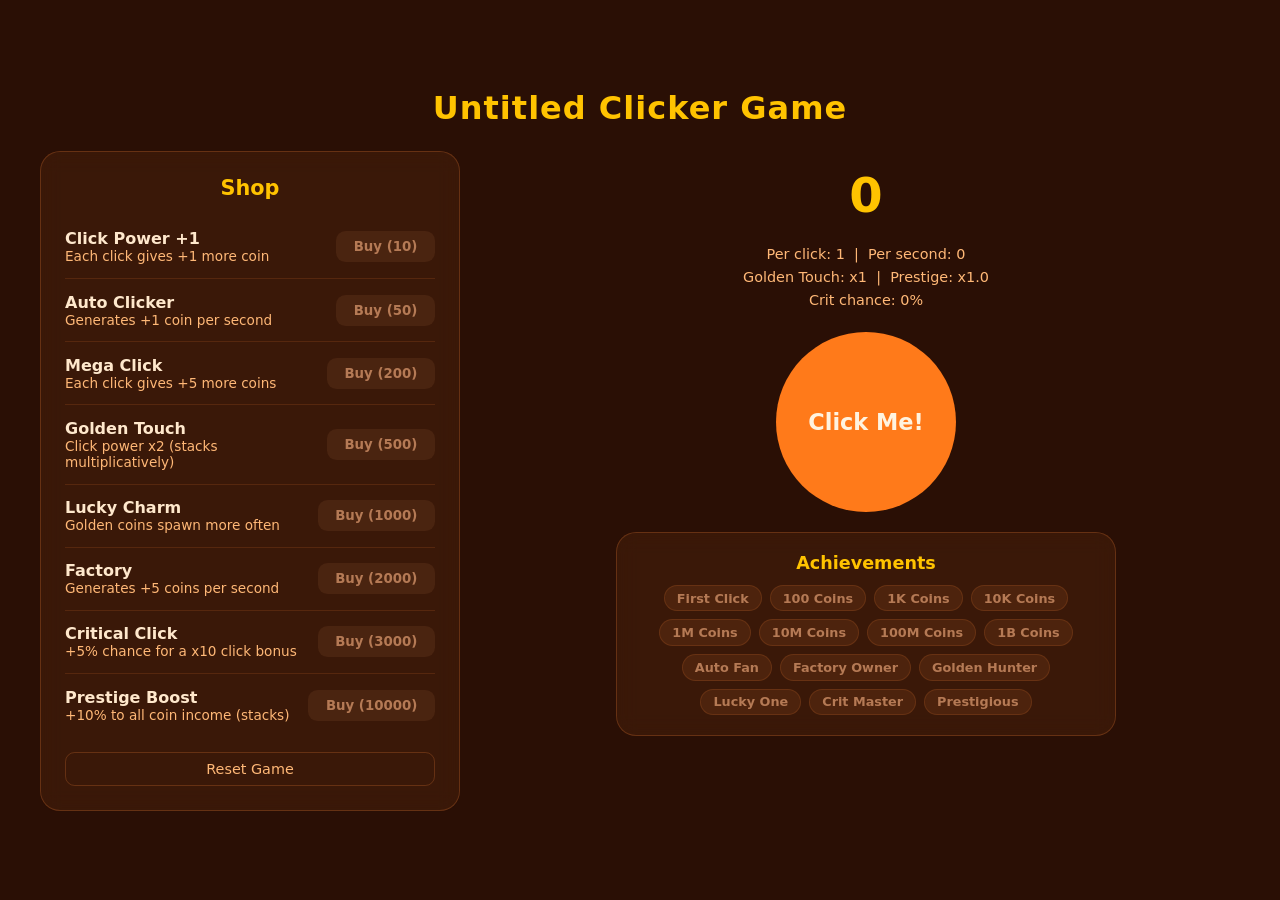
==== Untitled Clicker Game/Untitled Clicker Game.html @ 711400d6 "First Major Update" ====
<!DOCTYPE html>
<html lang="en">
<head>
  <meta charset="UTF-8">
  <meta name="viewport" content="width=device-width, initial-scale=1.0">
  <title>Untitled Clicker Game</title>
  <link rel="stylesheet" href="./Untitled%20Clicker%20Game.css">
  <script src="../theme.js"></script>
</head>
<body>

  <h1>Untitled Clicker Game</h1>

  <div class="completed-badge" id="completedBadge" hidden>
    🏆 100% Completed — every achievement unlocked
  </div>

  <div class="layout">
    <div class="play-area">
      <div class="counter" id="counter">0</div>
      <div class="stats" id="stats"></div>

      <button class="click-btn" id="clickBtn">Click Me!</button>

      <div class="achievements">
        <h3>Achievements</h3>
        <div class="achievement-list" id="achievementList"></div>
      </div>
    </div>

    <div class="shop">
      <h2>Shop</h2>

      <div class="shop-item">
        <div class="item-info">
          <span class="item-name">Click Power +1</span>
          <span class="item-desc">Each click gives +1 more coin</span>
        </div>
        <button class="buy-btn" data-type="clickPower">Buy</button>
      </div>

      <div class="shop-item">
        <div class="item-info">
          <span class="item-name">Auto Clicker</span>
          <span class="item-desc">Generates +1 coin per second</span>
        </div>
        <button class="buy-btn" data-type="autoClick">Buy</button>
      </div>

      <div class="shop-item">
        <div class="item-info">
          <span class="item-name">Mega Click</span>
          <span class="item-desc">Each click gives +5 more coins</span>
        </div>
        <button class="buy-btn" data-type="megaClick">Buy</button>
      </div>

      <div class="shop-item">
        <div class="item-info">
          <span class="item-name">Golden Touch</span>
          <span class="item-desc">Click power x2 (stacks multiplicatively)</span>
        </div>
        <button class="buy-btn" data-type="goldenTouch">Buy</button>
      </div>

      <div class="shop-item">
        <div class="item-info">
          <span class="item-name">Lucky Charm</span>
          <span class="item-desc">Golden coins spawn more often</span>
        </div>
        <button class="buy-btn" data-type="luckyCharm">Buy</button>
      </div>

      <div class="shop-item">
        <div class="item-info">
          <span class="item-name">Factory</span>
          <span class="item-desc">Generates +5 coins per second</span>
        </div>
        <button class="buy-btn" data-type="factory">Buy</button>
      </div>

      <div class="shop-item">
        <div class="item-info">
          <span class="item-name">Critical Click</span>
          <span class="item-desc">+5% chance for a x10 click bonus</span>
        </div>
        <button class="buy-btn" data-type="criticalClick">Buy</button>
      </div>

      <div class="shop-item">
        <div class="item-info">
          <span class="item-name">Prestige Boost</span>
          <span class="item-desc">+10% to all coin income (stacks)</span>
        </div>
        <button class="buy-btn" data-type="prestigeBoost">Buy</button>
      </div>

      <button class="reset-btn" id="resetBtn">Reset Game</button>
    </div>
  </div>

  <div class="golden-coin" id="goldenCoin">G</div>

  <div class="toast" id="toast"></div>

  <script src="./Untitled%20Clicker%20Game.js"></script>
</body>
</html>
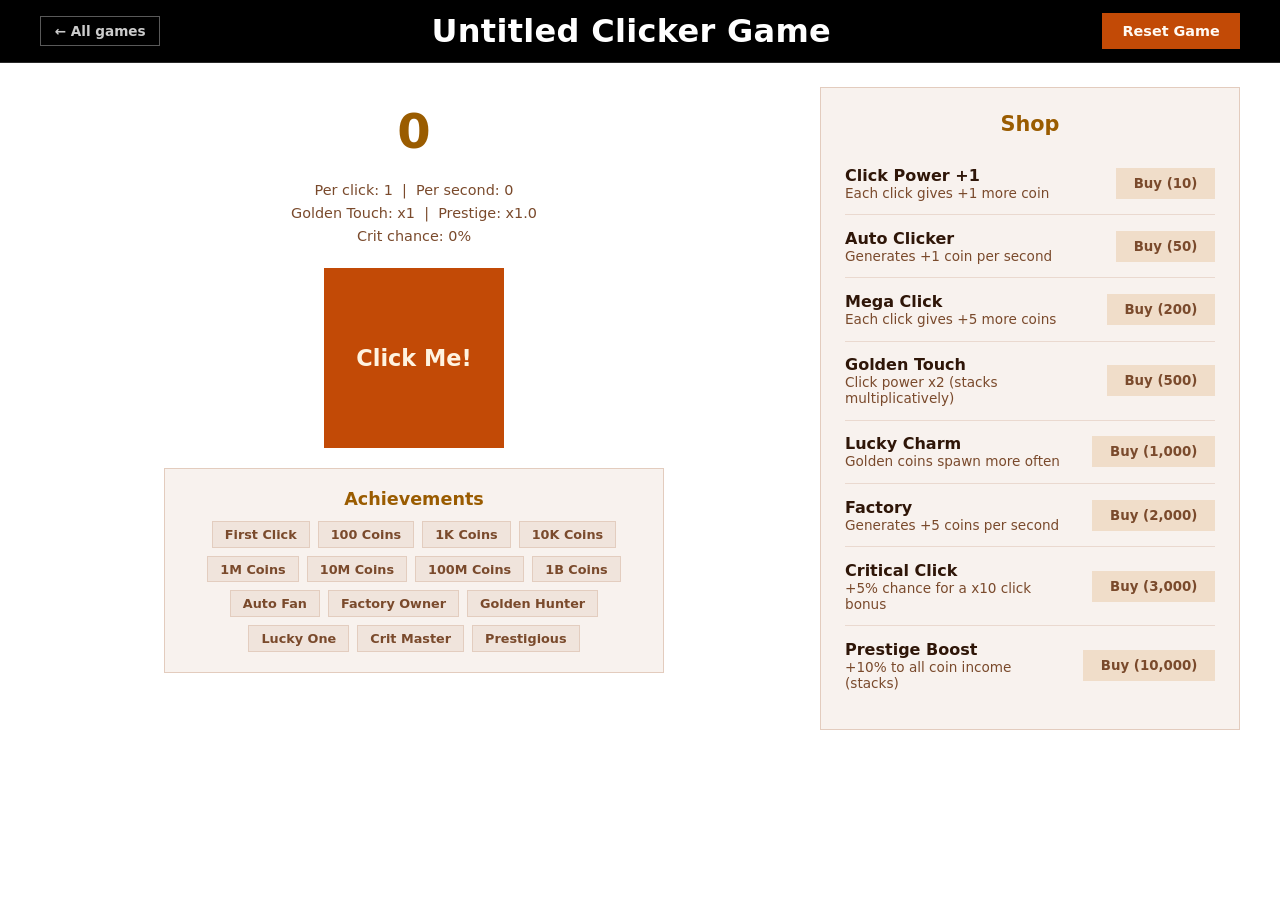
==== commit e10ac9ca: "Major Update 2" ====
--- a/Untitled Clicker Game/Untitled Clicker Game.html
+++ b/Untitled Clicker Game/Untitled Clicker Game.html
@@ -5,11 +5,15 @@
   <meta name="viewport" content="width=device-width, initial-scale=1.0">
   <title>Untitled Clicker Game</title>
   <link rel="stylesheet" href="./Untitled%20Clicker%20Game.css">
-  <script src="../theme.js"></script>
+  <link rel="stylesheet" href="../shared.css">
 </head>
 <body>
 
-  <h1>Untitled Clicker Game</h1>
+  <header class="topbar">
+    <a class="back" href="../index.html">← All games</a>
+    <h1>Untitled Clicker Game</h1>
+    <button class="reset-btn" id="resetBtn" type="button">Reset Game</button>
+  </header>
 
   <div class="completed-badge" id="completedBadge" hidden>
     🏆 100% Completed — every achievement unlocked
@@ -94,8 +98,6 @@
         </div>
         <button class="buy-btn" data-type="prestigeBoost">Buy</button>
       </div>
-
-      <button class="reset-btn" id="resetBtn">Reset Game</button>
     </div>
   </div>
 
@@ -103,6 +105,7 @@
 
   <div class="toast" id="toast"></div>
 
+  <script src="../shared.js"></script>
   <script src="./Untitled%20Clicker%20Game.js"></script>
 </body>
 </html>
--- a/shared.css
+++ b/shared.css
@@ -0,0 +1,114 @@
+/* ---------- Achievement buttons ---------- */
+
+.achievement {
+  appearance: none;
+  -webkit-appearance: none;
+  cursor: pointer;
+  font-family: inherit;
+  line-height: inherit;
+}
+
+.achievement:hover {
+  border-color: var(--border-strong, rgba(150, 68, 18, 0.45));
+}
+
+/* ---------- Achievement dialog ---------- */
+
+.achievement-dialog-open {
+  overflow: hidden;
+}
+
+.achievement-dialog {
+  position: fixed;
+  inset: 0;
+  z-index: 300;
+  display: grid;
+  place-items: center;
+  padding: 1rem;
+  background: rgba(47, 22, 8, 0.55);
+  backdrop-filter: blur(3px);
+}
+
+.achievement-dialog[hidden] {
+  display: none;
+}
+
+.achievement-dialog-panel {
+  position: relative;
+  width: 100%;
+  max-width: 420px;
+  max-height: calc(100vh - 2rem);
+  overflow-y: auto;
+  padding: 1.75rem 1.5rem 1.5rem;
+  border: 1px solid var(--border-strong, rgba(150, 68, 18, 0.45));
+  border-radius: 0;
+  background: var(--card, #fffdf9);
+  color: var(--text, #2f1608);
+  box-shadow: 0 20px 50px rgba(80, 38, 12, 0.25);
+}
+
+.achievement-dialog-close {
+  position: absolute;
+  top: 0.6rem;
+  right: 0.6rem;
+  display: grid;
+  place-items: center;
+  width: 2.25rem;
+  height: 2.25rem;
+  padding: 0;
+  border: 1px solid var(--border, rgba(150, 68, 18, 0.2));
+  border-radius: 0;
+  background: transparent;
+  color: var(--muted, #7a4a2c);
+  font-family: inherit;
+  font-size: 1.5rem;
+  line-height: 1;
+  cursor: pointer;
+  transition: border-color 0.15s ease, color 0.15s ease, background-color 0.15s ease;
+}
+
+.achievement-dialog-close:hover {
+  border-color: var(--border-strong, rgba(150, 68, 18, 0.45));
+  background: var(--bg-soft, #f5f5f5);
+  color: var(--text, #2f1608);
+}
+
+.achievement-dialog-eyebrow {
+  margin-bottom: 0.35rem;
+  color: var(--muted, #7a4a2c);
+  font-size: 0.7rem;
+  font-weight: 700;
+  letter-spacing: 0.12em;
+  text-transform: uppercase;
+}
+
+.achievement-dialog-panel h2 {
+  padding-right: 2rem;
+  margin-bottom: 0.75rem;
+  color: var(--yellow, #9a5c00);
+  font-size: 1.35rem;
+  line-height: 1.25;
+}
+
+.achievement-dialog-description {
+  margin-bottom: 1.1rem;
+  color: var(--muted, #7a4a2c);
+  line-height: 1.55;
+}
+
+.achievement-dialog-status {
+  display: inline-flex;
+  align-items: center;
+  padding: 0.3rem 0.75rem;
+  border: 1px solid var(--border, rgba(150, 68, 18, 0.2));
+  border-radius: 0;
+  color: var(--muted, #7a4a2c);
+  font-size: 0.8rem;
+  font-weight: 700;
+}
+
+.achievement-dialog-status.is-earned {
+  border-color: var(--yellow, #9a5c00);
+  background: var(--yellow, #9a5c00);
+  color: var(--ink, #fffaf3);
+}
